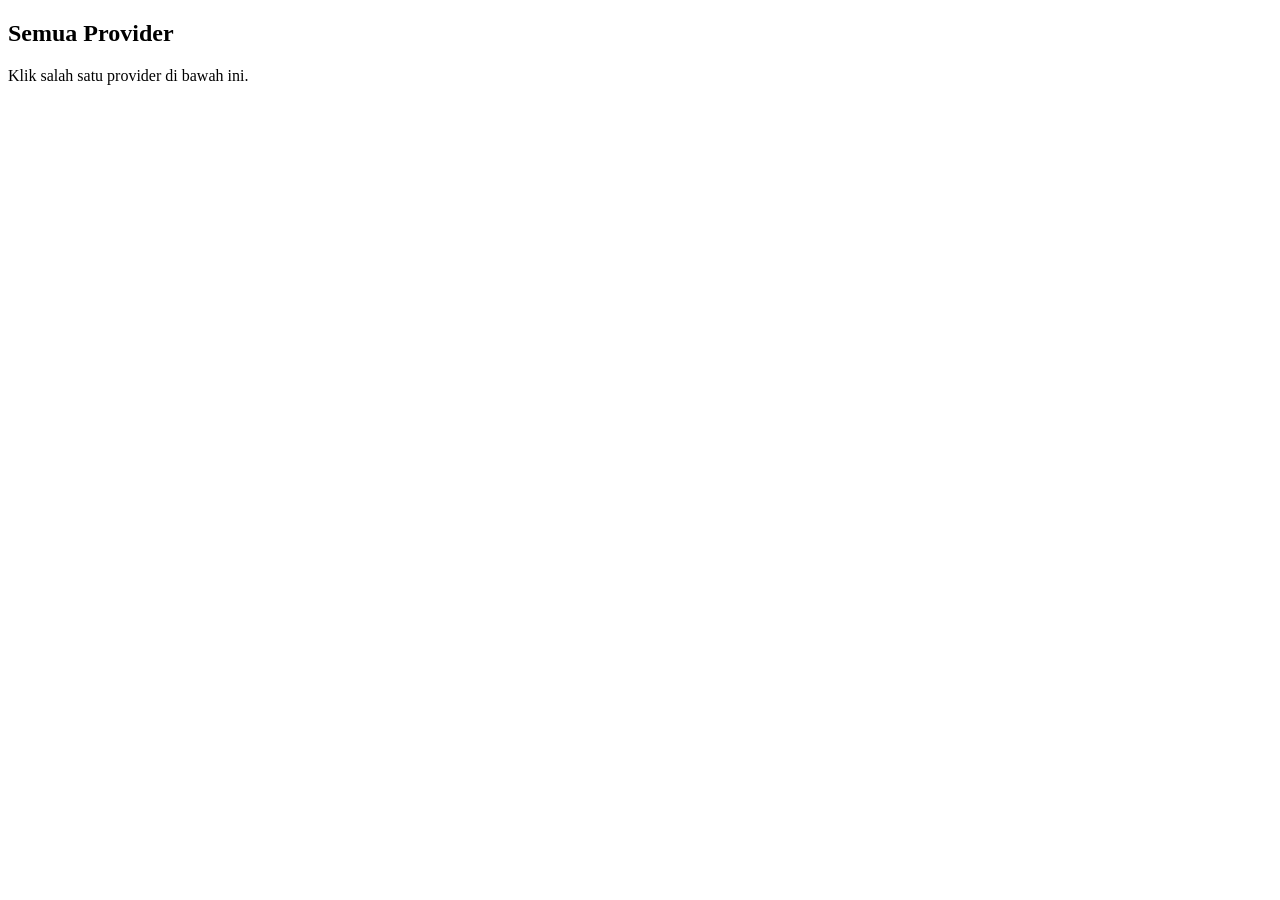
==== index.html @ 7ef908d6 "Create index.html" ====
<!DOCTYPE html>
<html lang="id">
<head>
  <meta charset="UTF-8" />
  <meta name="viewport" content="width=device-width, initial-scale=1.0"/>
  <title>PL Kuota</title>
  <link rel="stylesheet" href="./assets/style.css" />
</head>
<body>
  <main class="container">
    <section class="card">
      <div class="section-head">
        <h2>Semua Provider</h2>
        <p>Klik salah satu provider di bawah ini.</p>
      </div>

      <div id="game-list" class="game-grid"></div>
    </section>
  </main>

  <script src="./data/providers.js"></script>
  <script src="./assets/js/home.js"></script>
</body>
</html>
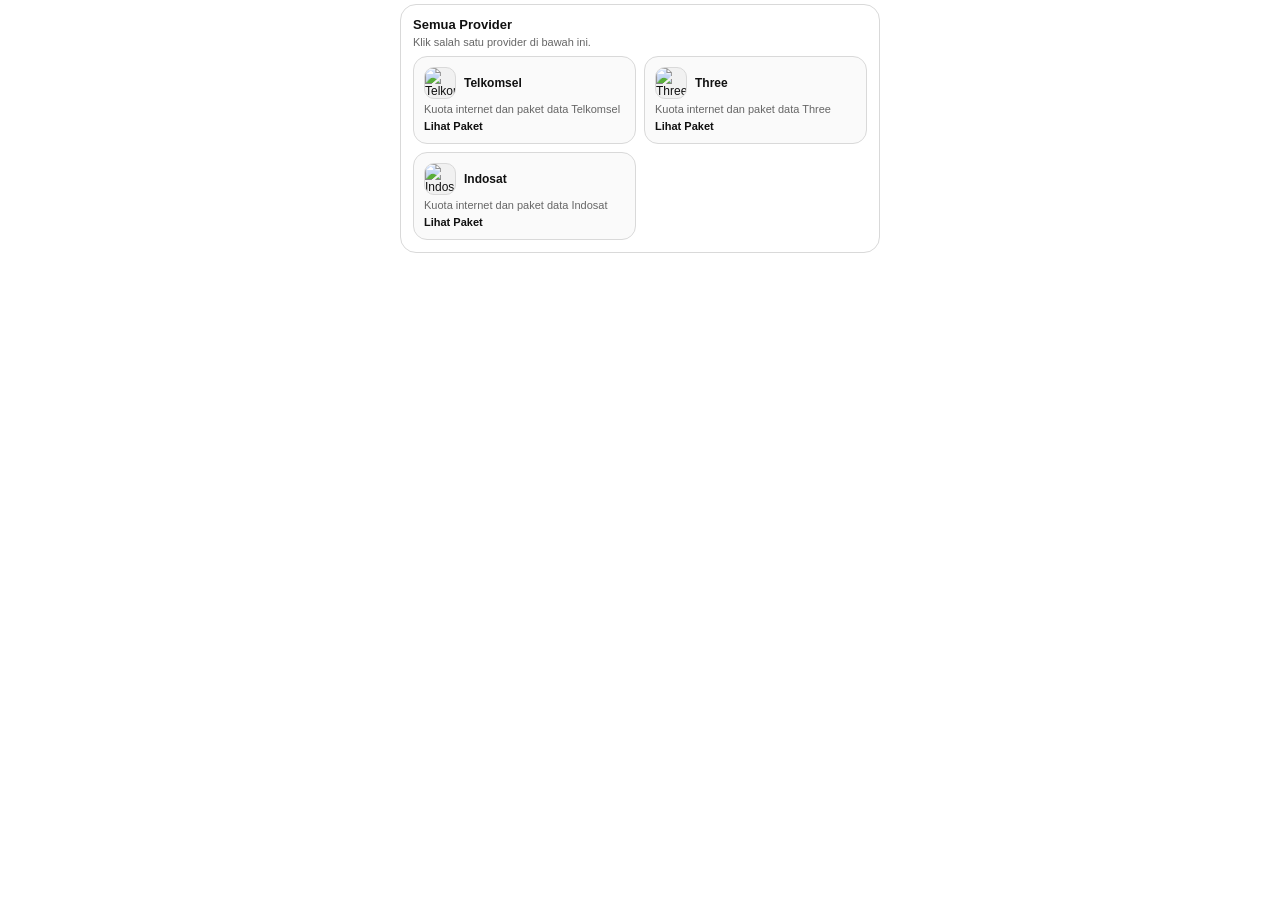
==== commit 112797cf: "Update index.html" ====
--- a/index.html
+++ b/index.html
@@ -3,7 +3,7 @@
 <head>
   <meta charset="UTF-8" />
   <meta name="viewport" content="width=device-width, initial-scale=1.0"/>
-  <title>PL Kuota</title>
+  <title>Topup Kuota</title>
   <link rel="stylesheet" href="./assets/style.css" />
 </head>
 <body>
@@ -14,7 +14,7 @@
         <p>Klik salah satu provider di bawah ini.</p>
       </div>
 
-      <div id="game-list" class="game-grid"></div>
+      <div id="provider-list" class="game-grid"></div>
     </section>
   </main>
 
--- a/assets/style.css
+++ b/assets/style.css
@@ -0,0 +1,299 @@
+:root {
+  --bg: #ffffff;
+  --bg-soft: #C9DBF0;
+  --card: #ffffff;
+  --card-2: #fafafa;
+  --line: #d9d9d9;
+  --text: #111111;
+  --muted: #666666;
+  --accent-soft: #f1f1f1;
+  --button: #111111;
+  --button-text: #ffffff;
+  --shadow: 0 3px 12px rgba(0, 0, 0, 0.05);
+}
+
+* {
+  box-sizing: border-box;
+}
+
+html {
+  scroll-behavior: smooth;
+}
+
+/* BODY */
+body {
+  margin: 0;
+  font-family: Arial, Helvetica, sans-serif;
+  background: var(--bg);
+  color: var(--text);
+  font-size: 12px;
+  opacity: 1;
+  transition: opacity 0.18s ease;
+}
+
+body.page-leaving {
+  opacity: 0;
+}
+
+/* CONTAINER */
+.container {
+  width: min(100% - 16px, 480px);
+  margin: 4px auto 0;
+}
+
+/* HEADER */
+.site-header {
+  padding: 4px 0 6px;
+}
+
+/* HERO */
+.hero {
+  background: var(--bg-soft);
+  border: 1px solid var(--line);
+  border-radius: 16px;
+  padding: 10px 12px;
+  line-height: 1.3; /* 🔥 BIAR TEXT RAPET */
+}
+
+/* BRAND */
+.brand-title {
+  margin: 0 0 2px;
+  font-size: 14px;
+  font-weight: bold;
+  letter-spacing: 1px;
+}
+
+.tagline {
+  margin: 0 0 4px;
+  font-size: 11px;
+  color: var(--muted);
+}
+
+/* CONTACT */
+.contact-info p {
+  margin: 0 0 2px;
+  font-size: 11px;
+  font-weight: bold;
+}
+
+.contact-links {
+  margin: 0;
+  font-size: 11px;
+}
+
+.contact-links a {
+  color: var(--text);
+  text-decoration: underline;
+}
+
+/* CARD */
+.card {
+  background: var(--card);
+  border: 1px solid var(--line);
+  border-radius: 16px;
+  padding: 12px;
+  margin-bottom: 8px;
+}
+
+.section-head h2 {
+  margin: 0;
+  font-size: 13px;
+}
+
+.section-head p {
+  margin: 4px 0 8px;
+  font-size: 11px;
+  color: var(--muted);
+}
+
+/* GAME GRID */
+.game-grid {
+  display: grid;
+  grid-template-columns: repeat(2, 1fr);
+  gap: 8px;
+}
+
+.game-card {
+  background: var(--card-2);
+  border: 1px solid var(--line);
+  border-radius: 14px;
+  padding: 10px;
+  cursor: pointer;
+
+  -webkit-tap-highlight-color: transparent;
+  -webkit-touch-callout: none;
+  user-select: none;
+}
+
+.game-card:hover {
+  box-shadow: var(--shadow);
+}
+
+.game-card-top {
+  display: flex;
+  align-items: center;
+  gap: 8px;
+}
+
+.game-icon {
+  width: 32px;
+  height: 32px;
+  border-radius: 10px;
+  background: var(--accent-soft);
+  border: 1px solid var(--line);
+  overflow: hidden;
+  display: flex;
+  align-items: center;
+  justify-content: center;
+}
+
+.game-icon img {
+  width: 100%;
+  height: 100%;
+  object-fit: cover;
+}
+
+.game-card h3 {
+  margin: 0;
+  font-size: 12px;
+}
+
+.game-card p {
+  font-size: 11px;
+  color: var(--muted);
+  margin: 4px 0;
+}
+
+.open-text {
+  font-size: 11px;
+  font-weight: bold;
+}
+
+/* PRICE CATEGORY */
+.price-category {
+  margin-bottom: 10px;
+}
+
+.price-category-title {
+  margin: 0 0 6px;
+  font-size: 12px;
+  font-weight: 700;
+}
+
+.price-category-grid {
+  display: grid;
+  grid-template-columns: repeat(3, 1fr);
+  gap: 6px;
+}
+
+/* PRICE ITEM */
+.price-item {
+  background: var(--card-2);
+  border: 1px solid var(--line);
+  border-radius: 10px;
+  padding: 6px;
+  cursor: pointer;
+}
+
+.price-item.selected {
+  border-color: #111;
+  background: #eee;
+}
+
+.price-item h3 {
+  margin: 0;
+  font-size: 10px;
+}
+
+.price-item .price {
+  font-size: 9px;
+  color: var(--muted);
+}
+
+/* FORM */
+.form-group {
+  margin-bottom: 8px;
+}
+
+label {
+  font-size: 10px;
+  font-weight: bold;
+}
+
+input,
+textarea,
+select {
+  width: 100%;
+  border: 1px solid var(--line);
+  border-radius: 10px;
+  padding: 8px;
+  font-size: 11px;
+  background: #ffffff;
+  color: var(--text);
+}
+
+textarea {
+  resize: vertical;
+}
+
+/* QUANTITY */
+.qty-control {
+  display: grid;
+  grid-template-columns: 36px 1fr 36px;
+  gap: 6px;
+  align-items: center;
+}
+
+.qty-btn {
+  width: 36px;
+  height: 36px;
+  border-radius: 10px;
+  border: none;
+  background: var(--button);
+  color: white;
+  font-size: 14px;
+  font-weight: bold;
+}
+
+#quantity {
+  height: 36px;
+  text-align: center;
+}
+
+/* BUTTON */
+.button-row {
+  margin: 10px 0;
+}
+
+.contact-btn {
+  display: block;
+  width: 100%;
+  background: var(--button);
+  color: var(--button-text);
+  padding: 10px;
+  border-radius: 12px;
+  text-align: center;
+  font-weight: bold;
+  text-decoration: none;
+  font-size: 12px;
+}
+
+/* BACK */
+.back-link {
+  font-size: 10px;
+  text-decoration: none;
+  color: var(--text);
+}
+
+/* EMPTY */
+.empty-state {
+  font-size: 11px;
+  color: var(--muted);
+}
+
+/* RESPONSIVE */
+@media (max-width: 360px) {
+  .price-category-grid {
+    grid-template-columns: repeat(2, 1fr);
+  }
+}
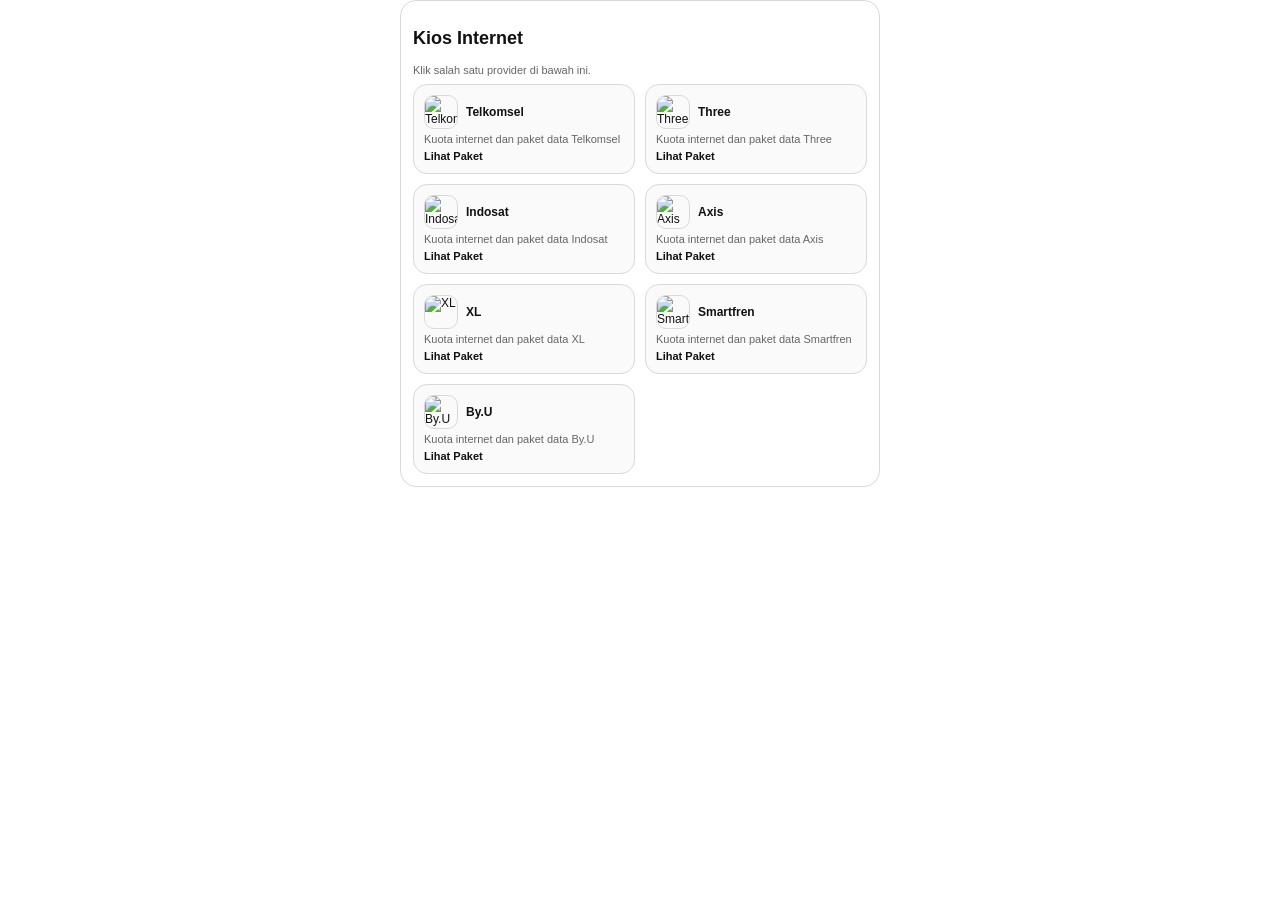
==== commit c037ec0e: "Update index.html" ====
--- a/index.html
+++ b/index.html
@@ -10,7 +10,7 @@
   <main class="container">
     <section class="card">
       <div class="section-head">
-        <h2>Semua Provider</h2>
+        <h1>Kios Internet</h1>
         <p>Klik salah satu provider di bawah ini.</p>
       </div>
 
--- a/assets/style.css
+++ b/assets/style.css
@@ -20,7 +20,7 @@
   scroll-behavior: smooth;
 }
 
-/* BODY */
+/* TRANSISI */
 body {
   margin: 0;
   font-family: Arial, Helvetica, sans-serif;
@@ -38,52 +38,55 @@
 /* CONTAINER */
 .container {
   width: min(100% - 16px, 480px);
-  margin: 4px auto 0;
+  margin: 0 auto;
 }
 
 /* HEADER */
 .site-header {
-  padding: 4px 0 6px;
-}
-
-/* HERO */
+  padding: 8px 0;
+}
+
 .hero {
   background: var(--bg-soft);
   border: 1px solid var(--line);
   border-radius: 16px;
-  padding: 10px 12px;
-  line-height: 1.3; /* 🔥 BIAR TEXT RAPET */
-}
-
-/* BRAND */
-.brand-title {
+  padding: 12px;
+  position: relative;
+}
+
+/* BACK BUTTON (KANAN ATAS) */
+.hero-provider {
+  position: relative;
+}
+
+.hero-back-btn {
+  position: absolute;
+  top: 8px;
+  right: 10px;
+  width: 26px;
+  height: 26px;
+  border-radius: 999px;
+  background: #fff;
+  border: 1px solid var(--line);
+  color: var(--text);
+  text-decoration: none;
+  display: flex;
+  align-items: center;
+  justify-content: center;
+  font-size: 14px;
+  font-weight: bold;
+}
+
+/* TITLE */
+.hero h1 {
   margin: 0 0 2px;
   font-size: 14px;
-  font-weight: bold;
-  letter-spacing: 1px;
-}
-
-.tagline {
-  margin: 0 0 4px;
-  font-size: 11px;
-  color: var(--muted);
-}
-
-/* CONTACT */
-.contact-info p {
-  margin: 0 0 2px;
-  font-size: 11px;
-  font-weight: bold;
-}
-
-.contact-links {
-  margin: 0;
-  font-size: 11px;
-}
-
-.contact-links a {
-  color: var(--text);
-  text-decoration: underline;
+}
+
+.hero-text {
+  font-size: 11px;
+  color: var(--muted);
+  margin: 0;
 }
 
 /* CARD */
@@ -92,7 +95,7 @@
   border: 1px solid var(--line);
   border-radius: 16px;
   padding: 12px;
-  margin-bottom: 8px;
+  margin-bottom: 10px;
 }
 
 .section-head h2 {
@@ -101,16 +104,16 @@
 }
 
 .section-head p {
-  margin: 4px 0 8px;
-  font-size: 11px;
-  color: var(--muted);
-}
-
-/* GAME GRID */
+  margin: 2px 0 8px;
+  font-size: 11px;
+  color: var(--muted);
+}
+
+/* GRID GAME / PROVIDER */
 .game-grid {
   display: grid;
   grid-template-columns: repeat(2, 1fr);
-  gap: 8px;
+  gap: 10px;
 }
 
 .game-card {
@@ -119,14 +122,7 @@
   border-radius: 14px;
   padding: 10px;
   cursor: pointer;
-
   -webkit-tap-highlight-color: transparent;
-  -webkit-touch-callout: none;
-  user-select: none;
-}
-
-.game-card:hover {
-  box-shadow: var(--shadow);
 }
 
 .game-card-top {
@@ -136,15 +132,11 @@
 }
 
 .game-icon {
-  width: 32px;
-  height: 32px;
+  width: 34px;
+  height: 34px;
   border-radius: 10px;
-  background: var(--accent-soft);
-  border: 1px solid var(--line);
   overflow: hidden;
-  display: flex;
-  align-items: center;
-  justify-content: center;
+  border: 1px solid var(--line);
 }
 
 .game-icon img {
@@ -169,24 +161,36 @@
   font-weight: bold;
 }
 
-/* PRICE CATEGORY */
-.price-category {
-  margin-bottom: 10px;
-}
-
-.price-category-title {
-  margin: 0 0 6px;
-  font-size: 12px;
-  font-weight: 700;
-}
-
+/* TAB KATEGORI */
+.category-tabs {
+  display: flex;
+  gap: 6px;
+  margin-bottom: 8px;
+  overflow-x: auto;
+}
+
+.category-tab {
+  border: 1px solid var(--line);
+  background: #fff;
+  border-radius: 999px;
+  padding: 6px 10px;
+  font-size: 10px;
+  font-weight: bold;
+  white-space: nowrap;
+}
+
+.category-tab.active {
+  background: var(--button);
+  color: #fff;
+}
+
+/* GRID PRODUK */
 .price-category-grid {
   display: grid;
   grid-template-columns: repeat(3, 1fr);
-  gap: 6px;
-}
-
-/* PRICE ITEM */
+  gap: 8px;
+}
+
 .price-item {
   background: var(--card-2);
   border: 1px solid var(--line);
@@ -206,7 +210,7 @@
 }
 
 .price-item .price {
-  font-size: 9px;
+  font-size: 10px;
   color: var(--muted);
 }
 
@@ -216,7 +220,7 @@
 }
 
 label {
-  font-size: 10px;
+  font-size: 11px;
   font-weight: bold;
 }
 
@@ -227,37 +231,8 @@
   border: 1px solid var(--line);
   border-radius: 10px;
   padding: 8px;
-  font-size: 11px;
-  background: #ffffff;
-  color: var(--text);
-}
-
-textarea {
-  resize: vertical;
-}
-
-/* QUANTITY */
-.qty-control {
-  display: grid;
-  grid-template-columns: 36px 1fr 36px;
-  gap: 6px;
-  align-items: center;
-}
-
-.qty-btn {
-  width: 36px;
-  height: 36px;
-  border-radius: 10px;
-  border: none;
-  background: var(--button);
-  color: white;
-  font-size: 14px;
-  font-weight: bold;
-}
-
-#quantity {
-  height: 36px;
-  text-align: center;
+  font-size: 12px;
+  background: #fff;
 }
 
 /* BUTTON */
@@ -269,25 +244,17 @@
   display: block;
   width: 100%;
   background: var(--button);
-  color: var(--button-text);
-  padding: 10px;
+  color: #fff;
+  padding: 12px;
   border-radius: 12px;
   text-align: center;
   font-weight: bold;
   text-decoration: none;
-  font-size: 12px;
-}
-
-/* BACK */
-.back-link {
-  font-size: 10px;
-  text-decoration: none;
-  color: var(--text);
 }
 
 /* EMPTY */
 .empty-state {
-  font-size: 11px;
+  font-size: 12px;
   color: var(--muted);
 }
 
@@ -297,3 +264,8 @@
     grid-template-columns: repeat(2, 1fr);
   }
 }
+
+.field-error {
+  border-color: #e53935 !important;
+  background: #fff5f5 !important;
+}
